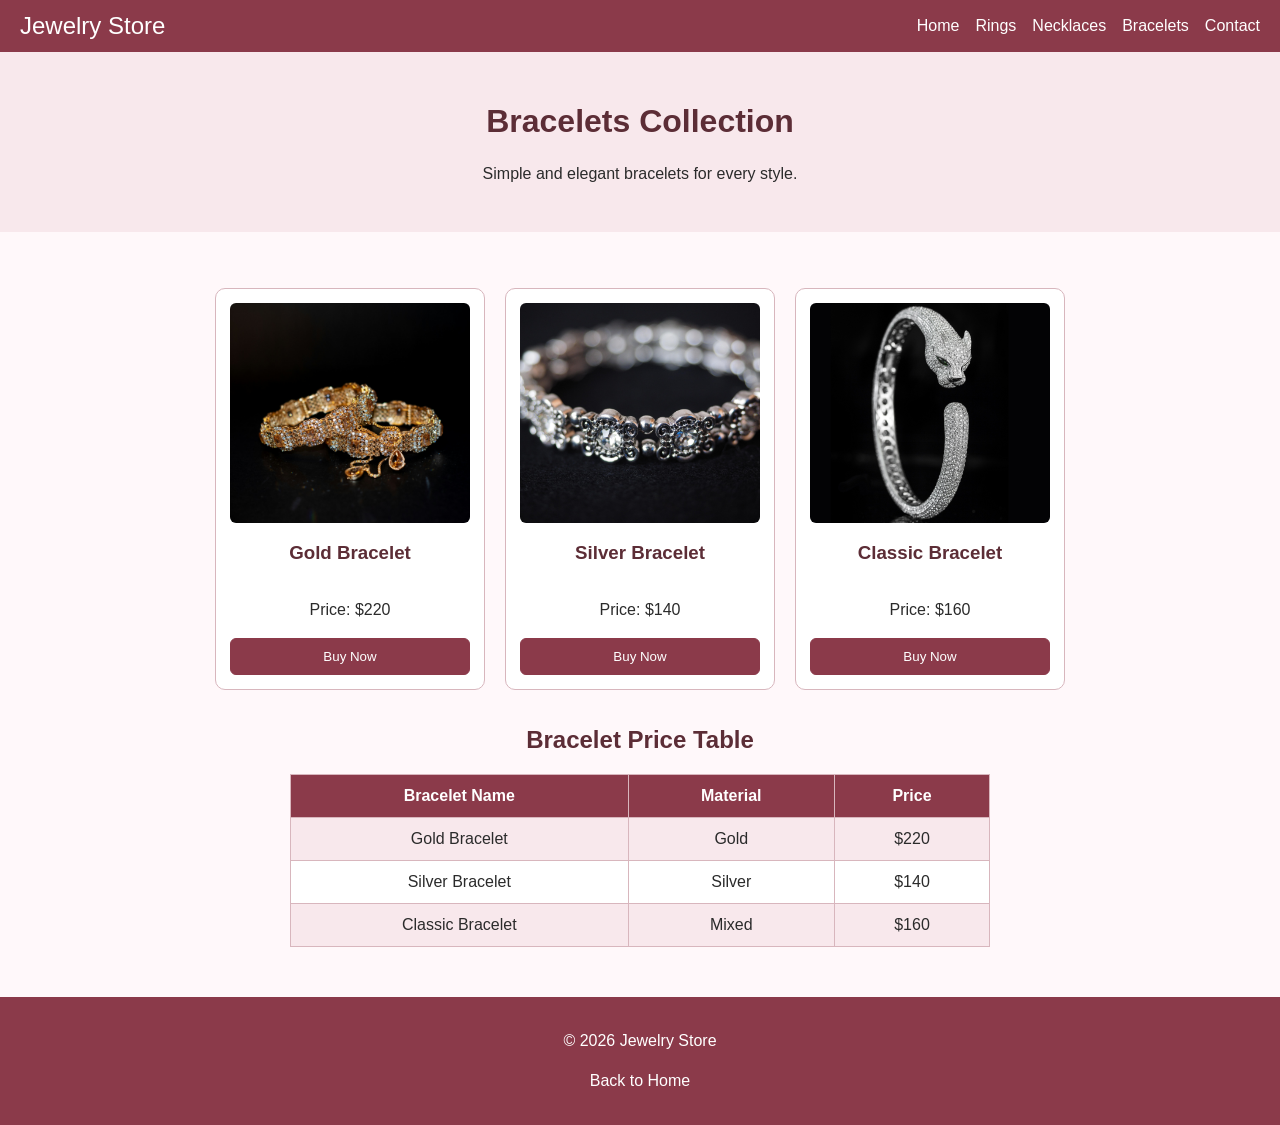
==== pages/bracelets.html @ 8ea475eb "Initial project upload" ====
<!-- ADDED: bracelets.html -->
<!DOCTYPE html>
<html>
<head>
  <title>Bracelets</title>
  <meta name="viewport" content="width=device-width, initial-scale=1.0">
  <link rel="stylesheet" href="../cssFile/globalStyles.css">
</head>

<body>

<nav>
  <a href="../index.html">Jewelry Store</a>
  <ul>
    <li><a href="../index.html">Home</a></li>
    <li><a href="rings.html">Rings</a></li>
    <li><a href="necklaces.html">Necklaces</a></li>
    <li><a href="bracelets.html">Bracelets</a></li>
    <li><a href="contact.html">Contact</a></li>
  </ul>
</nav>

<div class="header">
  <h1>Bracelets Collection</h1>
  <p>Simple and elegant bracelets for every style.</p>
</div>

<div class="page">
  <div class="card-container">
    <div class="card">
     <img src="../sources/bracelet1.jpg" alt="Gold Bracelet">
      <h3>Gold Bracelet</h3>
      <p>Price: $220</p>
      <!-- CHANGED: JavaScript function added -->
<button class="primary-button medium-button" onclick="showMessage('Gold Bracelet')">Buy Now</button>
    </div>

    <div class="card">
      <img src="../sources/bracelet2.jpg" alt="Silver Bracelet">
      <h3>Silver Bracelet</h3>
      <p>Price: $140</p>
     <!-- CHANGED: JavaScript function added -->
<button class="primary-button medium-button" onclick="showMessage('Silver Bracelet')">Buy Now</button>
    </div>

    <div class="card">
      <img src="../sources/bracelet3.jpg" alt="Classic Bracelet">
      <h3>Classic Bracelet</h3>
      <p>Price: $160</p>
      <!-- CHANGED: JavaScript function added -->
<button class="primary-button medium-button" onclick="showMessage('Classic Bracelet')">Buy Now</button>
    </div>
  </div>

  <h2>Bracelet Price Table</h2>

  <div class="table-container">
    <table style="min-width:300px; max-width:700px;">
      <thead>
        <tr>
          <th>Bracelet Name</th>
          <th>Material</th>
          <th>Price</th>
        </tr>
      </thead>
      <tbody>
        <tr>
          <td>Gold Bracelet</td>
          <td>Gold</td>
          <td>$220</td>
        </tr>
        <tr>
          <td>Silver Bracelet</td>
          <td>Silver</td>
          <td>$140</td>
        </tr>
        <tr>
          <td>Classic Bracelet</td>
          <td>Mixed</td>
          <td>$160</td>
        </tr>
      </tbody>
    </table>
  </div>
</div>

<footer>
  <div class="footer-container">
    <div>
      <p>© 2026 Jewelry Store</p>
      <p><a href="../index.html">Back to Home</a></p>
    </div>
  </div>
</footer>
<!-- ADDED: JavaScript file linked -->
<script src="../jsFile/jsFunctions.js"></script>
</body>
</html>
---- cssFile/globalStyles.css ----
/* ADDED: globalStyles.css */

:root {
  --brand-primary-color: #8b3a4a;
  --brand-secondary-color: #f8e8ec;
  --brand-accent-color: #c89b3c;
  --bg-main: #fff8fa;
  --bg-card: #ffffff;
  --text-primary-color: #2b2b2b;
  --text-secondary-color: #5c2d36;
  --border-primary-color: #d8b6bd;
  --border-focus-color: #c89b3c;
  --radius-sm: 6px;
  --radius-md: 10px;
}

body {
  margin: 0;
  font-family: Arial, sans-serif;
  background: var(--bg-main);
  color: var(--text-primary-color);
}

h1, h2, h3 {
  text-align: center;
  color: var(--text-secondary-color);
}

p {
  line-height: 1.5;
}

button {
  background: var(--brand-primary-color);
  color: white;
  border: 1px solid var(--brand-primary-color);
  padding: 10px 16px;
  border-radius: var(--radius-sm);
}

button:hover {
  background: var(--brand-accent-color);
}

.link-button {
  display: inline-block;
  background: var(--brand-primary-color);
  color: white;
  text-decoration: none;
  padding: 10px 16px;
  border-radius: var(--radius-sm);
}

.link-button:hover {
  background: var(--brand-accent-color);
}

nav {
  display: flex;
  justify-content: space-between;
  align-items: center;
  background: var(--brand-primary-color);
  padding: 12px 20px;
}

nav > a {
  color: white;
  font-size: 24px;
  text-decoration: none;
}

nav ul {
  display: flex;
  list-style: none;
  gap: 16px;
  margin: 0;
  padding: 0;
}

nav a {
  color: white;
  text-decoration: none;
}

nav a:hover {
  color: var(--brand-accent-color);
}

.header {
  text-align: center;
  padding: 30px 10px;
  background: var(--brand-secondary-color);
}

.page {
  padding: 20px;
}

.card-container {
  display: flex;
  flex-wrap: wrap;
  justify-content: center;
  gap: 20px;
  margin: 36px 12px;
}

.card {
  display: flex;
  flex-direction: column;
  width: 240px;
  background: var(--bg-card);
  border: 1px solid var(--border-primary-color);
  border-radius: var(--radius-md);
  padding: 14px;
  text-align: center;
}

.card:hover {
  border-color: var(--brand-primary-color);
}

.card img {
  width: 100%;
  height: 220px;
  object-fit: cover;
  border-radius: var(--radius-sm);
}

.card a {
  color: var(--brand-primary-color);
  text-decoration: none;
}

.card a:hover {
  color: var(--brand-accent-color);
}

.form-container {
  max-width: 420px;
  margin: 30px auto;
  background: white;
  border: 1px solid var(--border-primary-color);
  padding: 20px;
  border-radius: var(--radius-md);
}

form div {
  margin-bottom: 12px;
}

label {
  display: block;
  margin-bottom: 6px;
}

input, textarea, select {
  width: 100%;
  padding: 9px;
  border: 1px solid var(--border-primary-color);
  border-radius: var(--radius-sm);
}

input:focus, textarea:focus, select:focus {
  border-color: var(--border-focus-color);
}

.table-container {
  width: 100%;
  overflow-x: auto;
  margin-top: 20px;
}

table {
  width: 100%;
  border-collapse: collapse;
  margin: 0 auto;
  background: white;
}

table thead {
  background: var(--brand-primary-color);
  color: white;
}

table th, table td {
  padding: 12px;
  border: 1px solid var(--border-primary-color);
  text-align: center;
}

table tbody tr:nth-child(odd) {
  background: var(--brand-secondary-color);
}

table tbody tr:nth-child(even) {
  background: white;
}

table tbody tr:hover {
  background: #f3d9df;
}

footer {
  background: var(--brand-primary-color);
  color: white;
  text-align: center;
  padding: 16px;
  margin-top: 30px;
}

.footer-container {
  display: flex;
  justify-content: center;
}

footer a {
  color: white;
  text-decoration: none;
}

footer a:hover {
  color: var(--brand-accent-color);
}

@media (max-width: 768px) {
  nav {
    flex-direction: column;
  }

  nav ul {
    flex-direction: column;
    text-align: center;
    margin-top: 10px;
  }
  
.card {
  display: flex;
  flex-direction: column;
  justify-content: space-between;
  width: 240px;
  min-height: 430px;
  background: var(--bg-card);
  border: 1px solid var(--border-primary-color);
  border-radius: var(--radius-md);
  padding: 14px;
  text-align: center;
}
  

  .footer-container {
    flex-direction: column;
  }
}
/* ADDED: Button type and size system required by assignment */
.primary-button {
  background: var(--brand-primary-color);
  color: white;
}

.outline-button {
  background: white;
  color: var(--brand-primary-color);
  border: 1px solid var(--brand-primary-color);
}

.medium-button {
  padding: 10px 16px;
}

.small-button {
  padding: 7px 12px;
}

.tiny-button {
  padding: 5px 8px;
  font-size: 12px;
}
/* CHANGED: button stays aligned at bottom of card */
.card button {
  margin-top: auto;
}
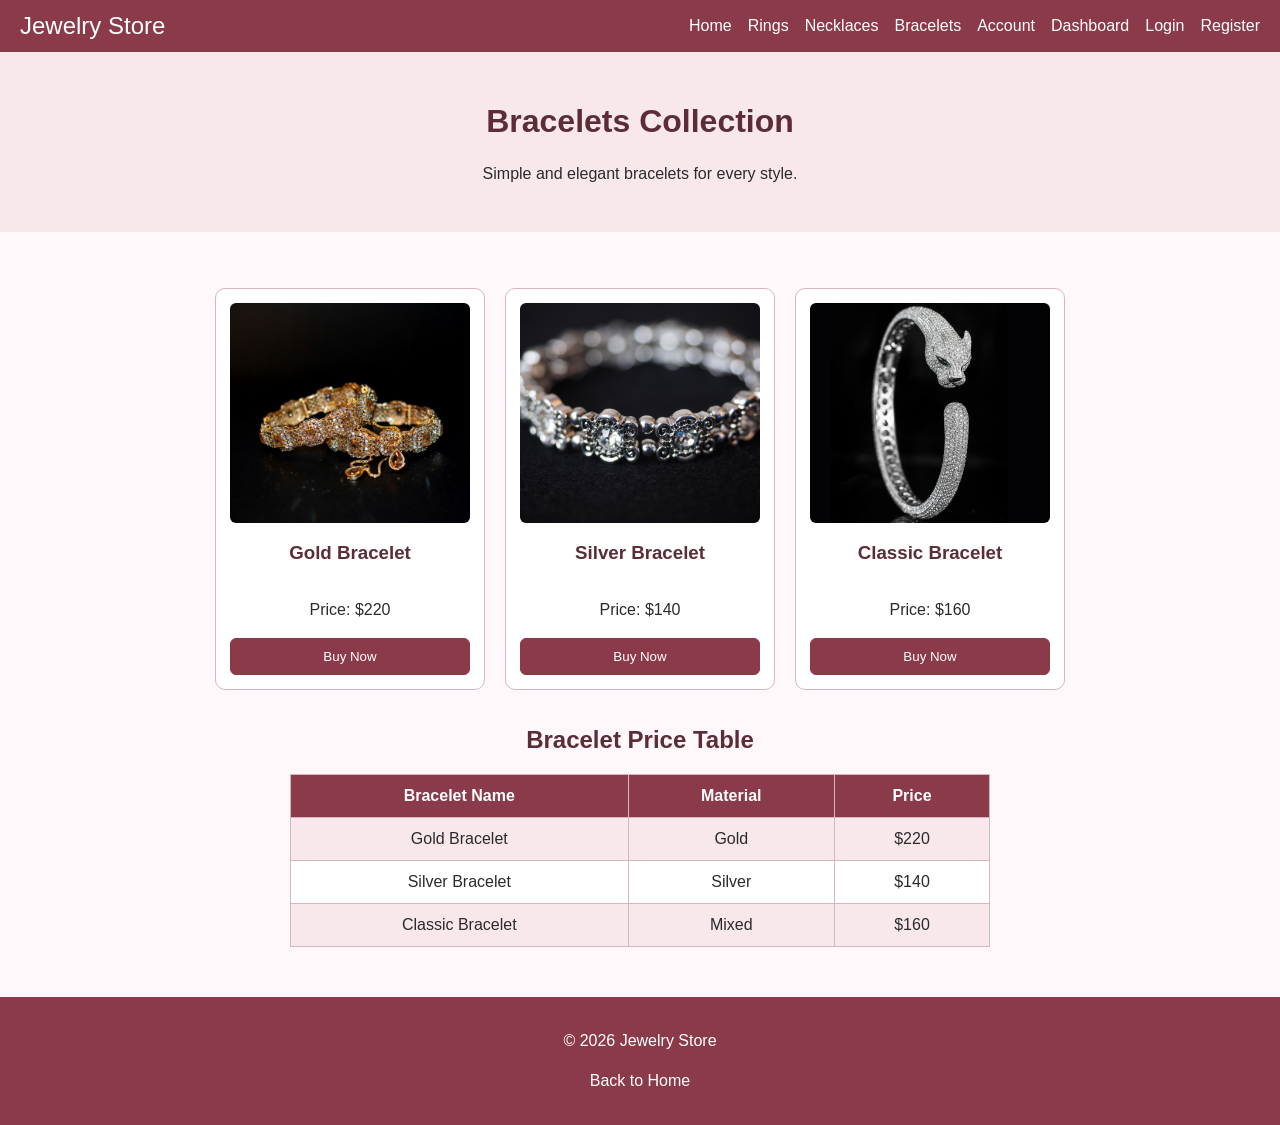
==== commit 5c743db3: "Updated final jewelry store project" ====
--- a/pages/bracelets.html
+++ b/pages/bracelets.html
@@ -16,7 +16,10 @@
     <li><a href="rings.html">Rings</a></li>
     <li><a href="necklaces.html">Necklaces</a></li>
     <li><a href="bracelets.html">Bracelets</a></li>
-    <li><a href="contact.html">Contact</a></li>
+    <li><a href="contact.html">Account</a></li>
+    <li><a href="dashboard.html">Dashboard</a></li>
+<li><a href="login.html">Login</a></li>
+<li><a href="register.html">Register</a></li>
   </ul>
 </nav>
 
--- a/cssFile/globalStyles.css
+++ b/cssFile/globalStyles.css
@@ -278,4 +278,61 @@
 /* CHANGED: button stays aligned at bottom of card */
 .card button {
   margin-top: auto;
+}
+/* ADDED: Dashboard and search sections */
+
+.dashboard-actions {
+  display: flex;
+  flex-wrap: wrap;
+  justify-content: center;
+  gap: 20px;
+}
+
+.search-section {
+  display: flex;
+  flex-wrap: wrap;
+  justify-content: center;
+  gap: 20px;
+}
+
+.stock-graph {
+  max-width: 800px;
+  margin: 20px auto;
+}
+
+.stock-row {
+  display: flex;
+  align-items: center;
+  margin-bottom: 14px;
+}
+
+.stock-name {
+  width: 120px;
+}
+
+.stock-line {
+  width: 100%;
+  background: var(--brand-secondary-color);
+  border: 1px solid var(--border-primary-color);
+  border-radius: var(--radius-sm);
+}
+
+.stock-fill {
+  height: 26px;
+  background: var(--brand-primary-color);
+  color: white;
+  text-align: center;
+  border-radius: var(--radius-sm);
+}
+
+.ring-stock {
+  width: 80%;
+}
+
+.necklace-stock {
+  width: 60%;
+}
+
+.bracelet-stock {
+  width: 45%;
 }
